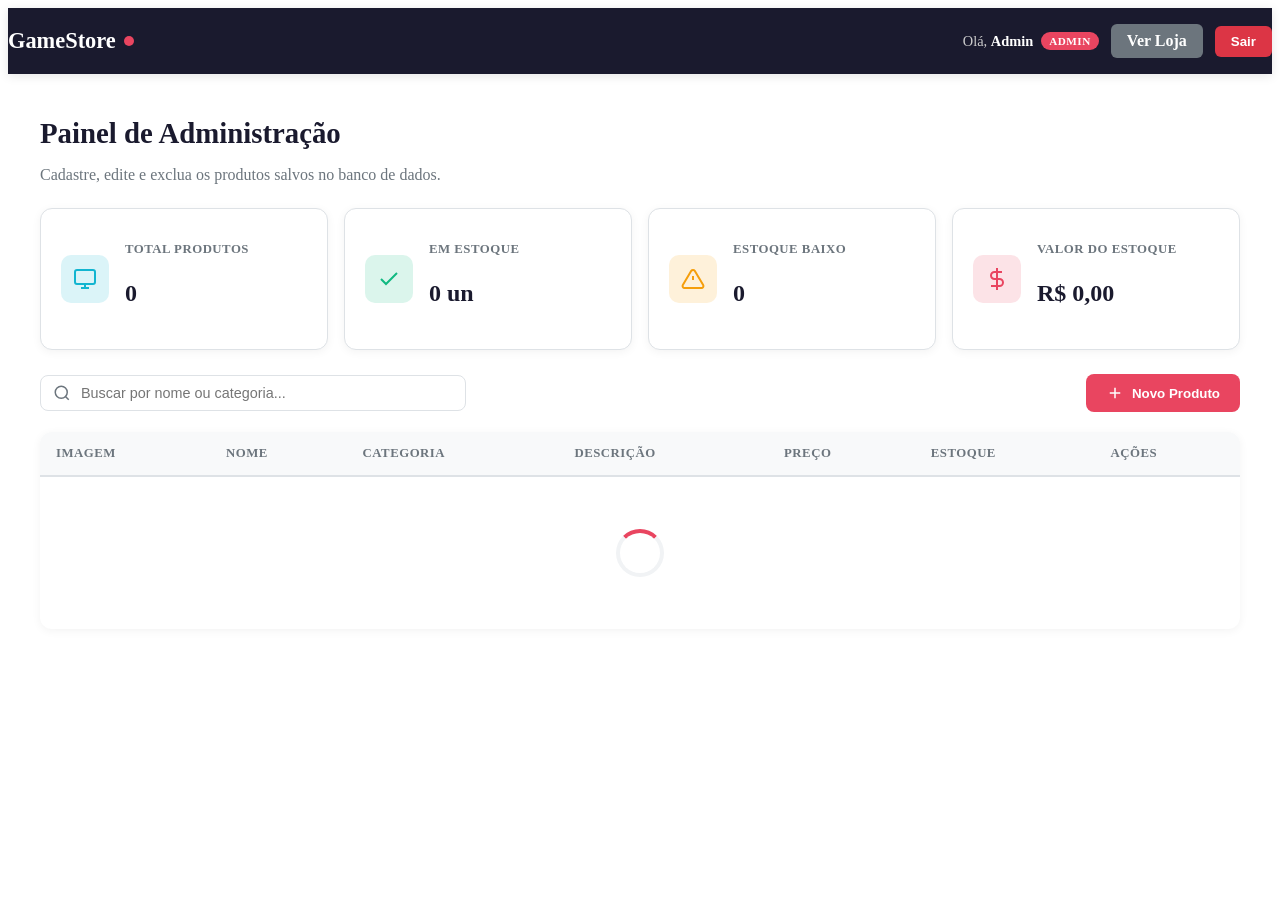
==== src/main/resources/static/admin.html @ a38e1be2 "tela de admin criada" ====
<!DOCTYPE html>
<html lang="pt-BR">
<head>
  <meta charset="UTF-8">
  <meta name="viewport" content="width=device-width, initial-scale=1.0">
  <title>Painel Admin - GameStore</title>
  <link rel="stylesheet" href="/css/style.css">
  <style>
    /* ===== Painel Admin ===== */
    .admin-page {
      min-height: 100vh;
      background: var(--bg, #f8f9fa);
    }

    .admin-header {
      background: #1a1a2e;
      color: #fff;
      padding: 16px 0;
      box-shadow: 0 2px 10px rgba(0,0,0,0.1);
    }

    .admin-header-inner {
      display: flex;
      align-items: center;
      justify-content: space-between;
      gap: 16px;
    }

    .admin-logo {
      font-size: 1.4rem;
      font-weight: 800;
      color: #fff;
      text-decoration: none;
      display: flex;
      align-items: center;
      gap: 8px;
    }

    .admin-logo .logo-icon {
      width: 10px;
      height: 10px;
      background: #e94560;
      border-radius: 50%;
      display: inline-block;
    }

    .admin-header-actions {
      display: flex;
      align-items: center;
      gap: 12px;
    }

    .admin-user-info {
      display: flex;
      align-items: center;
      gap: 8px;
      font-size: 0.9rem;
      color: #ccc;
    }

    .admin-user-info strong {
      color: #fff;
    }

    .admin-badge {
      background: #e94560;
      color: #fff;
      font-size: 0.7rem;
      font-weight: 700;
      padding: 3px 8px;
      border-radius: 20px;
      text-transform: uppercase;
      letter-spacing: 0.5px;
    }

    .admin-container {
      max-width: 1200px;
      margin: 0 auto;
      padding: 24px 16px;
    }

    .admin-title {
      font-size: 1.8rem;
      font-weight: 800;
      color: #1a1a2e;
      margin-bottom: 4px;
    }

    .admin-subtitle {
      color: #6c757d;
      margin-bottom: 24px;
    }

    .admin-toolbar {
      display: flex;
      align-items: center;
      justify-content: space-between;
      gap: 16px;
      margin-bottom: 20px;
      flex-wrap: wrap;
    }

    .admin-search {
      display: flex;
      align-items: center;
      gap: 8px;
      background: #fff;
      border: 1px solid #dee2e6;
      border-radius: 8px;
      padding: 8px 12px;
      flex: 1;
      max-width: 400px;
    }

    .admin-search input {
      border: none;
      outline: none;
      flex: 1;
      font-size: 0.9rem;
      background: transparent;
    }

    .admin-search svg {
      width: 18px;
      height: 18px;
      color: #6c757d;
    }

    .btn-admin {
      background: #e94560;
      color: #fff;
      border: none;
      padding: 10px 20px;
      border-radius: 8px;
      font-weight: 600;
      cursor: pointer;
      display: inline-flex;
      align-items: center;
      gap: 8px;
      transition: background 0.2s;
    }

    .btn-admin:hover {
      background: #d63851;
    }

    .btn-admin svg {
      width: 18px;
      height: 18px;
    }

    .btn-secondary {
      background: #6c757d;
      color: #fff;
      border: none;
      padding: 8px 16px;
      border-radius: 6px;
      font-weight: 600;
      cursor: pointer;
      transition: background 0.2s;
    }

    .btn-secondary:hover {
      background: #5a6268;
    }

    .btn-danger {
      background: #dc3545;
      color: #fff;
      border: none;
      padding: 8px 16px;
      border-radius: 6px;
      font-weight: 600;
      cursor: pointer;
      transition: background 0.2s;
    }

    .btn-danger:hover {
      background: #c82333;
    }

    .btn-edit {
      background: #007bff;
      color: #fff;
      border: none;
      padding: 6px 12px;
      border-radius: 6px;
      font-weight: 600;
      cursor: pointer;
      font-size: 0.85rem;
      transition: background 0.2s;
    }

    .btn-edit:hover {
      background: #0069d9;
    }

    .btn-delete {
      background: #dc3545;
      color: #fff;
      border: none;
      padding: 6px 12px;
      border-radius: 6px;
      font-weight: 600;
      cursor: pointer;
      font-size: 0.85rem;
      transition: background 0.2s;
    }

    .btn-delete:hover {
      background: #c82333;
    }

    /* Tabela */
    .admin-table-wrapper {
      background: #fff;
      border-radius: 12px;
      box-shadow: 0 2px 10px rgba(0,0,0,0.05);
      overflow: hidden;
    }

    .admin-table {
      width: 100%;
      border-collapse: collapse;
    }

    .admin-table thead {
      background: #f8f9fa;
    }

    .admin-table th {
      padding: 14px 16px;
      text-align: left;
      font-size: 0.8rem;
      font-weight: 700;
      text-transform: uppercase;
      letter-spacing: 0.5px;
      color: #6c757d;
      border-bottom: 2px solid #dee2e6;
    }

    .admin-table td {
      padding: 12px 16px;
      border-bottom: 1px solid #f1f3f5;
      font-size: 0.9rem;
      color: #333;
      vertical-align: middle;
    }

    .admin-table tr:last-child td {
      border-bottom: none;
    }

    .admin-table tr:hover td {
      background: #f8f9fa;
    }

    .product-thumb {
      width: 50px;
      height: 50px;
      border-radius: 8px;
      object-fit: cover;
      background: #f1f3f5;
    }

    .product-name-cell {
      font-weight: 600;
      color: #1a1a2e;
    }

    .product-price-cell {
      font-weight: 700;
      color: #e94560;
    }

    .stock-badge {
      display: inline-block;
      padding: 4px 10px;
      border-radius: 20px;
      font-size: 0.8rem;
      font-weight: 600;
    }

    .stock-low {
      background: #fff3cd;
      color: #856404;
    }

    .stock-ok {
      background: #d4edda;
      color: #155724;
    }

    .stock-out {
      background: #f8d7da;
      color: #721c24;
    }

    .table-actions {
      display: flex;
      gap: 8px;
    }

    /* Modal */
    .admin-modal-overlay {
      position: fixed;
      inset: 0;
      background: rgba(0,0,0,0.5);
      display: none;
      align-items: center;
      justify-content: center;
      z-index: 1000;
      padding: 16px;
    }

    .admin-modal-overlay.active {
      display: flex;
    }

    .admin-modal {
      background: #fff;
      border-radius: 12px;
      width: 100%;
      max-width: 500px;
      max-height: 90vh;
      overflow-y: auto;
      padding: 24px;
      box-shadow: 0 10px 40px rgba(0,0,0,0.2);
    }

    .admin-modal-header {
      display: flex;
      align-items: center;
      justify-content: space-between;
      margin-bottom: 20px;
    }

    .admin-modal-title {
      font-size: 1.3rem;
      font-weight: 700;
      color: #1a1a2e;
    }

    .admin-modal-close {
      background: none;
      border: none;
      font-size: 1.5rem;
      color: #6c757d;
      cursor: pointer;
      line-height: 1;
    }

    .admin-modal-close:hover {
      color: #333;
    }

    .form-group {
      margin-bottom: 16px;
    }

    .form-label {
      display: block;
      font-size: 0.85rem;
      font-weight: 600;
      color: #495057;
      margin-bottom: 6px;
    }

    .form-input {
      width: 100%;
      padding: 10px 12px;
      border: 1px solid #ced4da;
      border-radius: 8px;
      font-size: 0.9rem;
      outline: none;
      transition: border-color 0.2s;
    }

    .form-input:focus {
      border-color: #e94560;
      box-shadow: 0 0 0 3px rgba(233, 69, 96, 0.1);
    }

    textarea.form-input {
      resize: vertical;
      min-height: 80px;
    }

    .form-row {
      display: grid;
      grid-template-columns: 1fr 1fr;
      gap: 12px;
    }

    .form-actions {
      display: flex;
      justify-content: flex-end;
      gap: 12px;
      margin-top: 20px;
    }

    .admin-alert {
      padding: 12px 16px;
      border-radius: 8px;
      margin-bottom: 16px;
      font-size: 0.9rem;
      display: none;
    }

    .admin-alert.error {
      background: #f8d7da;
      color: #721c24;
      border: 1px solid #f5c6cb;
      display: block;
    }

    .admin-alert.success {
      background: #d4edda;
      color: #155724;
      border: 1px solid #c3e6cb;
      display: block;
    }

    .empty-state {
      text-align: center;
      padding: 40px;
      color: #6c757d;
    }

    .empty-state svg {
      width: 60px;
      height: 60px;
      margin-bottom: 12px;
      color: #ced4da;
    }

    .loading {
      text-align: center;
      padding: 40px;
    }

    .spinner {
      width: 40px;
      height: 40px;
      border: 4px solid #f1f3f5;
      border-top-color: #e94560;
      border-radius: 50%;
      animation: spin 0.8s linear infinite;
      margin: 0 auto;
    }

    @keyframes spin {
      to { transform: rotate(360deg); }
    }

    /* Stats Grid */
    .admin-stats-grid {
      display: grid;
      grid-template-columns: repeat(auto-fit, minmax(220px, 1fr));
      gap: 16px;
      margin-bottom: 24px;
    }

    .admin-stat-card {
      background: #fff;
      padding: 20px;
      border-radius: 12px;
      box-shadow: 0 2px 10px rgba(0,0,0,0.05);
      border: 1px solid #dee2e6;
      display: flex;
      align-items: center;
      gap: 16px;
    }

    .stat-icon {
      width: 48px;
      height: 48px;
      border-radius: 10px;
      background: rgba(18, 181, 208, 0.15);
      color: var(--primary, #12b5d0);
      display: flex;
      align-items: center;
      justify-content: center;
    }

    .stat-icon svg {
      width: 24px;
      height: 24px;
    }

    .stat-info h3 {
      font-size: 0.8rem;
      text-transform: uppercase;
      color: #6c757d;
      letter-spacing: 0.5px;
      margin-bottom: 4px;
    }

    .stat-info p {
      font-size: 1.5rem;
      font-weight: 800;
      color: #1a1a2e;
      line-height: 1;
    }

    .category-badge {
      display: inline-block;
      padding: 3px 8px;
      border-radius: 12px;
      font-size: 0.75rem;
      font-weight: 600;
      background: rgba(18, 181, 208, 0.15);
      color: #0ea5c6;
    }

    /* Responsivo */
    @media (max-width: 768px) {
      .admin-table-wrapper {
        overflow-x: auto;
      }

      .admin-table {
        min-width: 700px;
      }

      .form-row {
        grid-template-columns: 1fr;
      }

      .admin-toolbar {
        flex-direction: column;
        align-items: stretch;
      }

      .admin-search {
        max-width: none;
      }
    }
  </style>
</head>
<body>

  <!-- Header Admin -->
  <header class="admin-header">
    <div class="container admin-header-inner">
      <a href="/" class="admin-logo">
        GameStore
        <span class="logo-icon"></span>
      </a>
      <div class="admin-header-actions">
        <div class="admin-user-info">
          <span>Olá, <strong id="adminNome">Admin</strong></span>
          <span class="admin-badge">Admin</span>
        </div>
        <a href="/" class="btn-secondary" style="text-decoration:none;">Ver Loja</a>
        <button class="btn-danger" id="btnLogout">Sair</button>
      </div>
    </div>
  </header>

  <!-- Conteúdo -->
  <main class="admin-container">
    <h1 class="admin-title">Painel de Administração</h1>
    <p class="admin-subtitle">Cadastre, edite e exclua os produtos salvos no banco de dados.</p>

    <div class="admin-alert" id="adminAlert"></div>

    <!-- Cards de Estatísticas -->
    <div class="admin-stats-grid">
      <div class="admin-stat-card">
        <div class="stat-icon">
          <svg viewBox="0 0 24 24" fill="none" stroke="currentColor" stroke-width="2"><rect x="2" y="3" width="20" height="14" rx="2"/><line x1="8" y1="21" x2="16" y2="21"/><line x1="12" y1="17" x2="12" y2="21"/></svg>
        </div>
        <div class="stat-info">
          <h3>Total Produtos</h3>
          <p id="statTotalProdutos">0</p>
        </div>
      </div>

      <div class="admin-stat-card">
        <div class="stat-icon" style="background: rgba(16,185,129,0.15); color: #10b981;">
          <svg viewBox="0 0 24 24" fill="none" stroke="currentColor" stroke-width="2"><polyline points="20 6 9 17 4 12"/></svg>
        </div>
        <div class="stat-info">
          <h3>Em Estoque</h3>
          <p id="statEmEstoque">0 un</p>
        </div>
      </div>

      <div class="admin-stat-card">
        <div class="stat-icon" style="background: rgba(245,158,11,0.15); color: #f59e0b;">
          <svg viewBox="0 0 24 24" fill="none" stroke="currentColor" stroke-width="2"><path d="M10.29 3.86L1.82 18a2 2 0 0 0 1.71 3h16.94a2 2 0 0 0 1.71-3L13.71 3.86a2 2 0 0 0-3.42 0z"/><line x1="12" y1="9" x2="12" y2="13"/><line x1="12" y1="17" x2="12.01" y2="17"/></svg>
        </div>
        <div class="stat-info">
          <h3>Estoque Baixo</h3>
          <p id="statEstoqueBaixo">0</p>
        </div>
      </div>

      <div class="admin-stat-card">
        <div class="stat-icon" style="background: rgba(233,69,96,0.15); color: #e94560;">
          <svg viewBox="0 0 24 24" fill="none" stroke="currentColor" stroke-width="2"><line x1="12" y1="1" x2="12" y2="23"/><path d="M17 5H9.5a3.5 3.5 0 0 0 0 7h5a3.5 3.5 0 0 1 0 7H6"/></svg>
        </div>
        <div class="stat-info">
          <h3>Valor do Estoque</h3>
          <p id="statValorEstoque">R$ 0,00</p>
        </div>
      </div>
    </div>

    <div class="admin-toolbar">
      <div class="admin-search">
        <svg viewBox="0 0 24 24" fill="none" stroke="currentColor" stroke-width="2"><circle cx="11" cy="11" r="8"/><line x1="21" y1="21" x2="16.65" y2="16.65"/></svg>
        <input type="text" id="buscaProduto" placeholder="Buscar por nome ou categoria...">
      </div>
      <button class="btn-admin" id="btnNovoProduto">
        <svg viewBox="0 0 24 24" fill="none" stroke="currentColor" stroke-width="2"><line x1="12" y1="5" x2="12" y2="19"/><line x1="5" y1="12" x2="19" y2="12"/></svg>
        Novo Produto
      </button>
    </div>

    <div class="admin-table-wrapper">
      <table class="admin-table">
        <thead>
          <tr>
            <th>Imagem</th>
            <th>Nome</th>
            <th>Categoria</th>
            <th>Descrição</th>
            <th>Preço</th>
            <th>Estoque</th>
            <th>Ações</th>
          </tr>
        </thead>
        <tbody id="produtosTableBody">
          <tr>
            <td colspan="7">
              <div class="loading"><div class="spinner"></div></div>
            </td>
          </tr>
        </tbody>
      </table>
    </div>
  </main>

  <!-- Modal Produto -->
  <div class="admin-modal-overlay" id="modalProduto">
    <div class="admin-modal">
      <div class="admin-modal-header">
        <h2 class="admin-modal-title" id="modalTitle">Novo Produto</h2>
        <button class="admin-modal-close" id="modalClose">&times;</button>
      </div>

      <form id="produtoForm">
        <input type="hidden" id="produtoId">

        <div class="form-group">
          <label class="form-label" for="nome">Nome do Produto *</label>
          <input type="text" id="nome" class="form-input" placeholder="Ex: PlayStation 5" required>
        </div>

        <div class="form-row">
          <div class="form-group">
            <label class="form-label" for="categoria">Categoria *</label>
            <select id="categoria" class="form-input" required>
              <option value="Consoles">Consoles</option>
              <option value="Controles">Controles</option>
              <option value="Headsets">Headsets</option>
              <option value="Acessórios">Acessórios</option>
            </select>
          </div>

          <div class="form-group">
            <label class="form-label" for="preco">Preço (R$) *</label>
            <input type="number" id="preco" class="form-input" placeholder="0.00" step="0.01" min="0" required>
          </div>
        </div>

        <div class="form-group">
          <label class="form-label" for="estoque">Quantidade em Estoque *</label>
          <input type="number" id="estoque" class="form-input" placeholder="0" min="0" required>
        </div>

        <div class="form-group">
          <label class="form-label" for="descricao">Descrição</label>
          <textarea id="descricao" class="form-input" placeholder="Descreva o produto..."></textarea>
        </div>

        <div class="form-group">
          <label class="form-label" for="imagem">URL da Imagem</label>
          <input type="text" id="imagem" class="form-input" placeholder="https://exemplo.com/imagem.jpg">
        </div>

        <div class="form-actions">
          <button type="button" class="btn-secondary" id="btnCancelar">Cancelar</button>
          <button type="submit" class="btn-admin" id="btnSalvar">Salvar no Banco de Dados</button>
        </div>
      </form>
    </div>
  </div>

  <!-- Scripts -->
  <script src="/js/api.js"></script>
  <script src="/js/admin.js"></script>
</body>
</html>
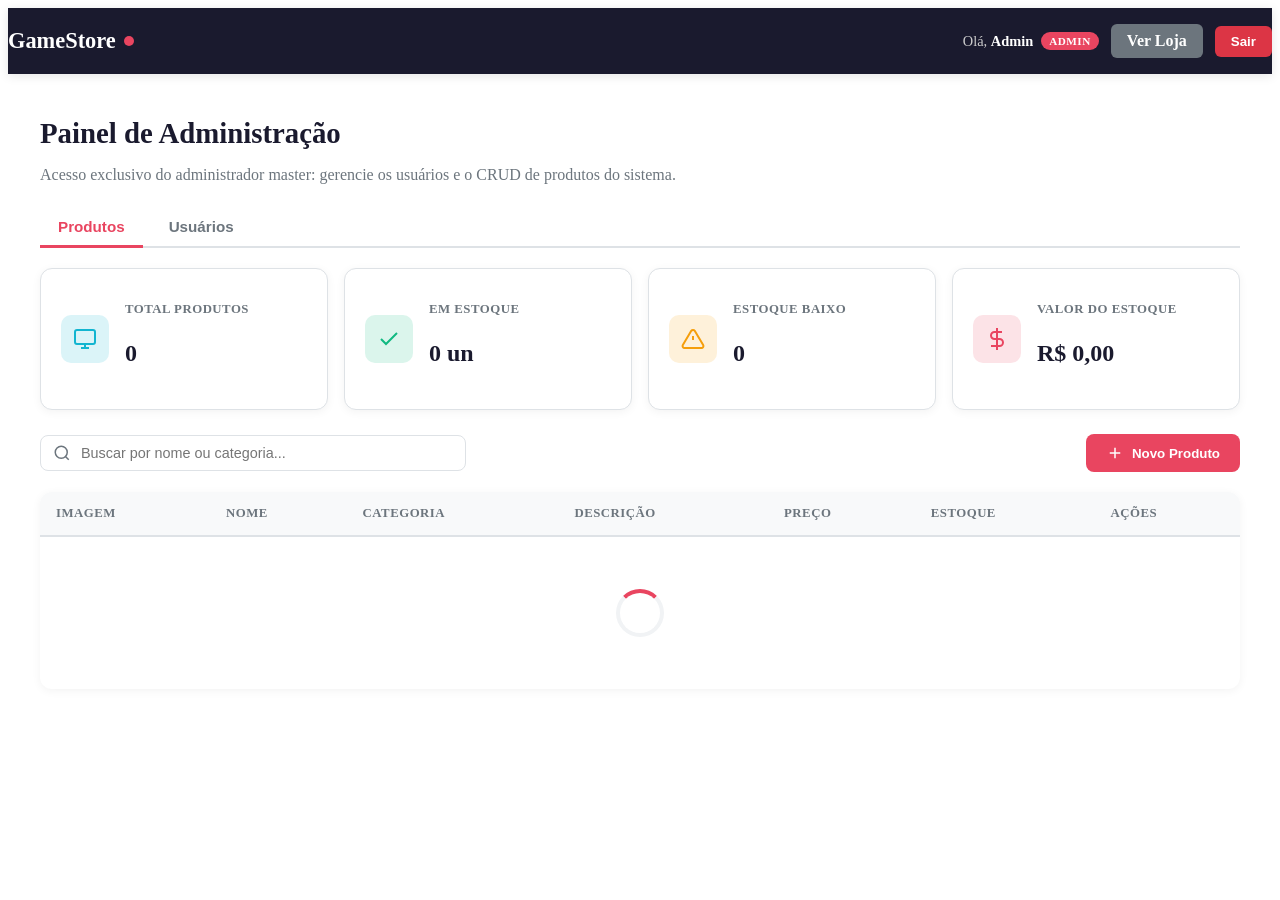
==== commit c2912913: "modificações no adm" ====
--- a/src/main/resources/static/admin.html
+++ b/src/main/resources/static/admin.html
@@ -513,6 +513,73 @@
       color: #0ea5c6;
     }
 
+    /* Abas do painel (Produtos / Usuários) */
+    .admin-tabs {
+      display: flex;
+      gap: 8px;
+      margin-bottom: 20px;
+      border-bottom: 2px solid #dee2e6;
+    }
+
+    .admin-tab {
+      background: none;
+      border: none;
+      padding: 10px 18px;
+      font-size: 0.95rem;
+      font-weight: 700;
+      color: #6c757d;
+      cursor: pointer;
+      border-bottom: 3px solid transparent;
+      margin-bottom: -2px;
+      transition: color 0.2s, border-color 0.2s;
+    }
+
+    .admin-tab:hover {
+      color: #1a1a2e;
+    }
+
+    .admin-tab.active {
+      color: #e94560;
+      border-bottom-color: #e94560;
+    }
+
+    /* Badges de perfil e status do usuário */
+    .role-badge,
+    .status-badge {
+      display: inline-block;
+      padding: 4px 10px;
+      border-radius: 20px;
+      font-size: 0.75rem;
+      font-weight: 700;
+      text-transform: uppercase;
+      letter-spacing: 0.5px;
+    }
+
+    .role-admin {
+      background: rgba(233, 69, 96, 0.15);
+      color: #c81e3e;
+    }
+
+    .role-user {
+      background: rgba(18, 181, 208, 0.15);
+      color: #0ea5c6;
+    }
+
+    .status-ativo {
+      background: #d4edda;
+      color: #155724;
+    }
+
+    .status-pendente {
+      background: #fff3cd;
+      color: #856404;
+    }
+
+    .user-email-cell {
+      color: #6c757d;
+      word-break: break-all;
+    }
+
     /* Responsivo */
     @media (max-width: 768px) {
       .admin-table-wrapper {
@@ -561,9 +628,18 @@
   <!-- Conteúdo -->
   <main class="admin-container">
     <h1 class="admin-title">Painel de Administração</h1>
-    <p class="admin-subtitle">Cadastre, edite e exclua os produtos salvos no banco de dados.</p>
+    <p class="admin-subtitle">Acesso exclusivo do administrador master: gerencie os usuários e o CRUD de produtos do sistema.</p>
 
     <div class="admin-alert" id="adminAlert"></div>
+
+    <!-- Abas do painel -->
+    <div class="admin-tabs">
+      <button type="button" class="admin-tab active" data-aba="produtos">Produtos</button>
+      <button type="button" class="admin-tab" data-aba="usuarios">Usuários</button>
+    </div>
+
+    <!-- ================= ABA PRODUTOS ================= -->
+    <section id="abaProdutos">
 
     <!-- Cards de Estatísticas -->
     <div class="admin-stats-grid">
@@ -641,6 +717,86 @@
         </tbody>
       </table>
     </div>
+    </section>
+
+    <!-- ================= ABA USUÁRIOS ================= -->
+    <section id="abaUsuarios" style="display:none;">
+
+      <!-- Cards de Estatísticas de Usuários -->
+      <div class="admin-stats-grid">
+        <div class="admin-stat-card">
+          <div class="stat-icon">
+            <svg viewBox="0 0 24 24" fill="none" stroke="currentColor" stroke-width="2"><path d="M17 21v-2a4 4 0 0 0-4-4H5a4 4 0 0 0-4 4v2"/><circle cx="9" cy="7" r="4"/><path d="M23 21v-2a4 4 0 0 0-3-3.87"/><path d="M16 3.13a4 4 0 0 1 0 7.75"/></svg>
+          </div>
+          <div class="stat-info">
+            <h3>Total de Usuários</h3>
+            <p id="statTotalUsuarios">0</p>
+          </div>
+        </div>
+
+        <div class="admin-stat-card">
+          <div class="stat-icon" style="background: rgba(18,181,208,0.15); color: #0ea5c6;">
+            <svg viewBox="0 0 24 24" fill="none" stroke="currentColor" stroke-width="2"><path d="M20 21v-2a4 4 0 0 0-4-4H8a4 4 0 0 0-4 4v2"/><circle cx="12" cy="7" r="4"/></svg>
+          </div>
+          <div class="stat-info">
+            <h3>Clientes (USER)</h3>
+            <p id="statTotalClientes">0</p>
+          </div>
+        </div>
+
+        <div class="admin-stat-card">
+          <div class="stat-icon" style="background: rgba(233,69,96,0.15); color: #e94560;">
+            <svg viewBox="0 0 24 24" fill="none" stroke="currentColor" stroke-width="2"><path d="M12 22s8-4 8-10V5l-8-3-8 3v7c0 6 8 10 8 10z"/></svg>
+          </div>
+          <div class="stat-info">
+            <h3>Administradores</h3>
+            <p id="statTotalAdmins">0</p>
+          </div>
+        </div>
+
+        <div class="admin-stat-card">
+          <div class="stat-icon" style="background: rgba(16,185,129,0.15); color: #10b981;">
+            <svg viewBox="0 0 24 24" fill="none" stroke="currentColor" stroke-width="2"><polyline points="20 6 9 17 4 12"/></svg>
+          </div>
+          <div class="stat-info">
+            <h3>Contas Ativas</h3>
+            <p id="statTotalAtivos">0</p>
+          </div>
+        </div>
+      </div>
+
+      <div class="admin-toolbar">
+        <div class="admin-search">
+          <svg viewBox="0 0 24 24" fill="none" stroke="currentColor" stroke-width="2"><circle cx="11" cy="11" r="8"/><line x1="21" y1="21" x2="16.65" y2="16.65"/></svg>
+          <input type="text" id="buscaUsuario" placeholder="Buscar por nome, e-mail ou perfil...">
+        </div>
+        <button class="btn-admin" id="btnAtualizarUsuarios">
+          <svg viewBox="0 0 24 24" fill="none" stroke="currentColor" stroke-width="2"><polyline points="23 4 23 10 17 10"/><polyline points="1 20 1 14 7 14"/><path d="M3.51 9a9 9 0 0 1 14.85-3.36L23 10M1 14l4.64 4.36A9 9 0 0 0 20.49 15"/></svg>
+          Atualizar Lista
+        </button>
+      </div>
+
+      <div class="admin-table-wrapper">
+        <table class="admin-table">
+          <thead>
+            <tr>
+              <th>ID</th>
+              <th>Nome</th>
+              <th>E-mail</th>
+              <th>Perfil</th>
+              <th>Status da Conta</th>
+            </tr>
+          </thead>
+          <tbody id="usuariosTableBody">
+            <tr>
+              <td colspan="5">
+                <div class="loading"><div class="spinner"></div></div>
+              </td>
+            </tr>
+          </tbody>
+        </table>
+      </div>
+    </section>
   </main>
 
   <!-- Modal Produto -->
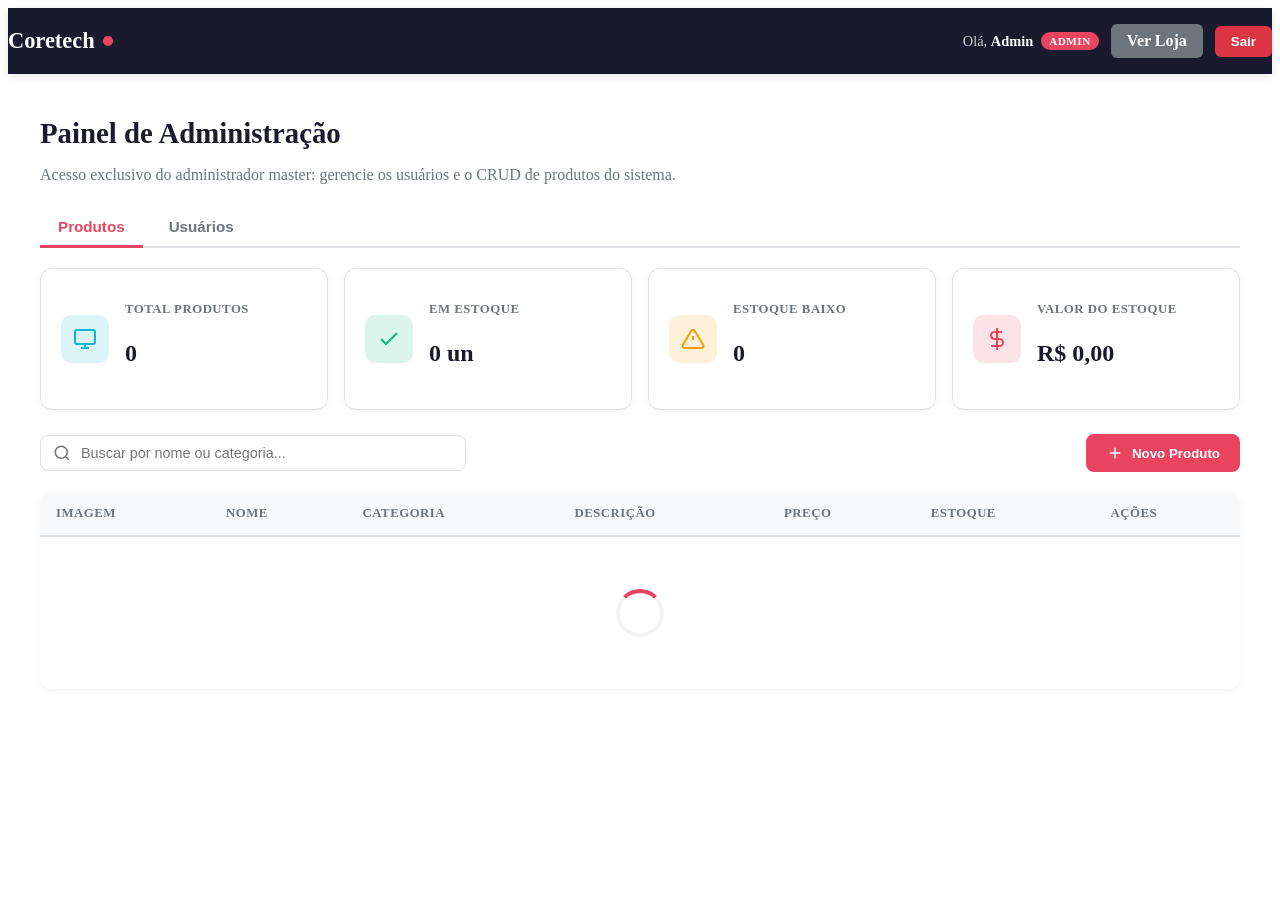
==== commit 63f3d2d4: "telas e email configurando" ====
--- a/src/main/resources/static/admin.html
+++ b/src/main/resources/static/admin.html
@@ -1,9 +1,9 @@
-<!DOCTYPE html>
+﻿<!DOCTYPE html>
 <html lang="pt-BR">
 <head>
   <meta charset="UTF-8">
   <meta name="viewport" content="width=device-width, initial-scale=1.0">
-  <title>Painel Admin - GameStore</title>
+  <title>Painel Admin - Coretech</title>
   <link rel="stylesheet" href="/css/style.css">
   <style>
     /* ===== Painel Admin ===== */
@@ -611,7 +611,7 @@
   <header class="admin-header">
     <div class="container admin-header-inner">
       <a href="/" class="admin-logo">
-        GameStore
+        Coretech
         <span class="logo-icon"></span>
       </a>
       <div class="admin-header-actions">
